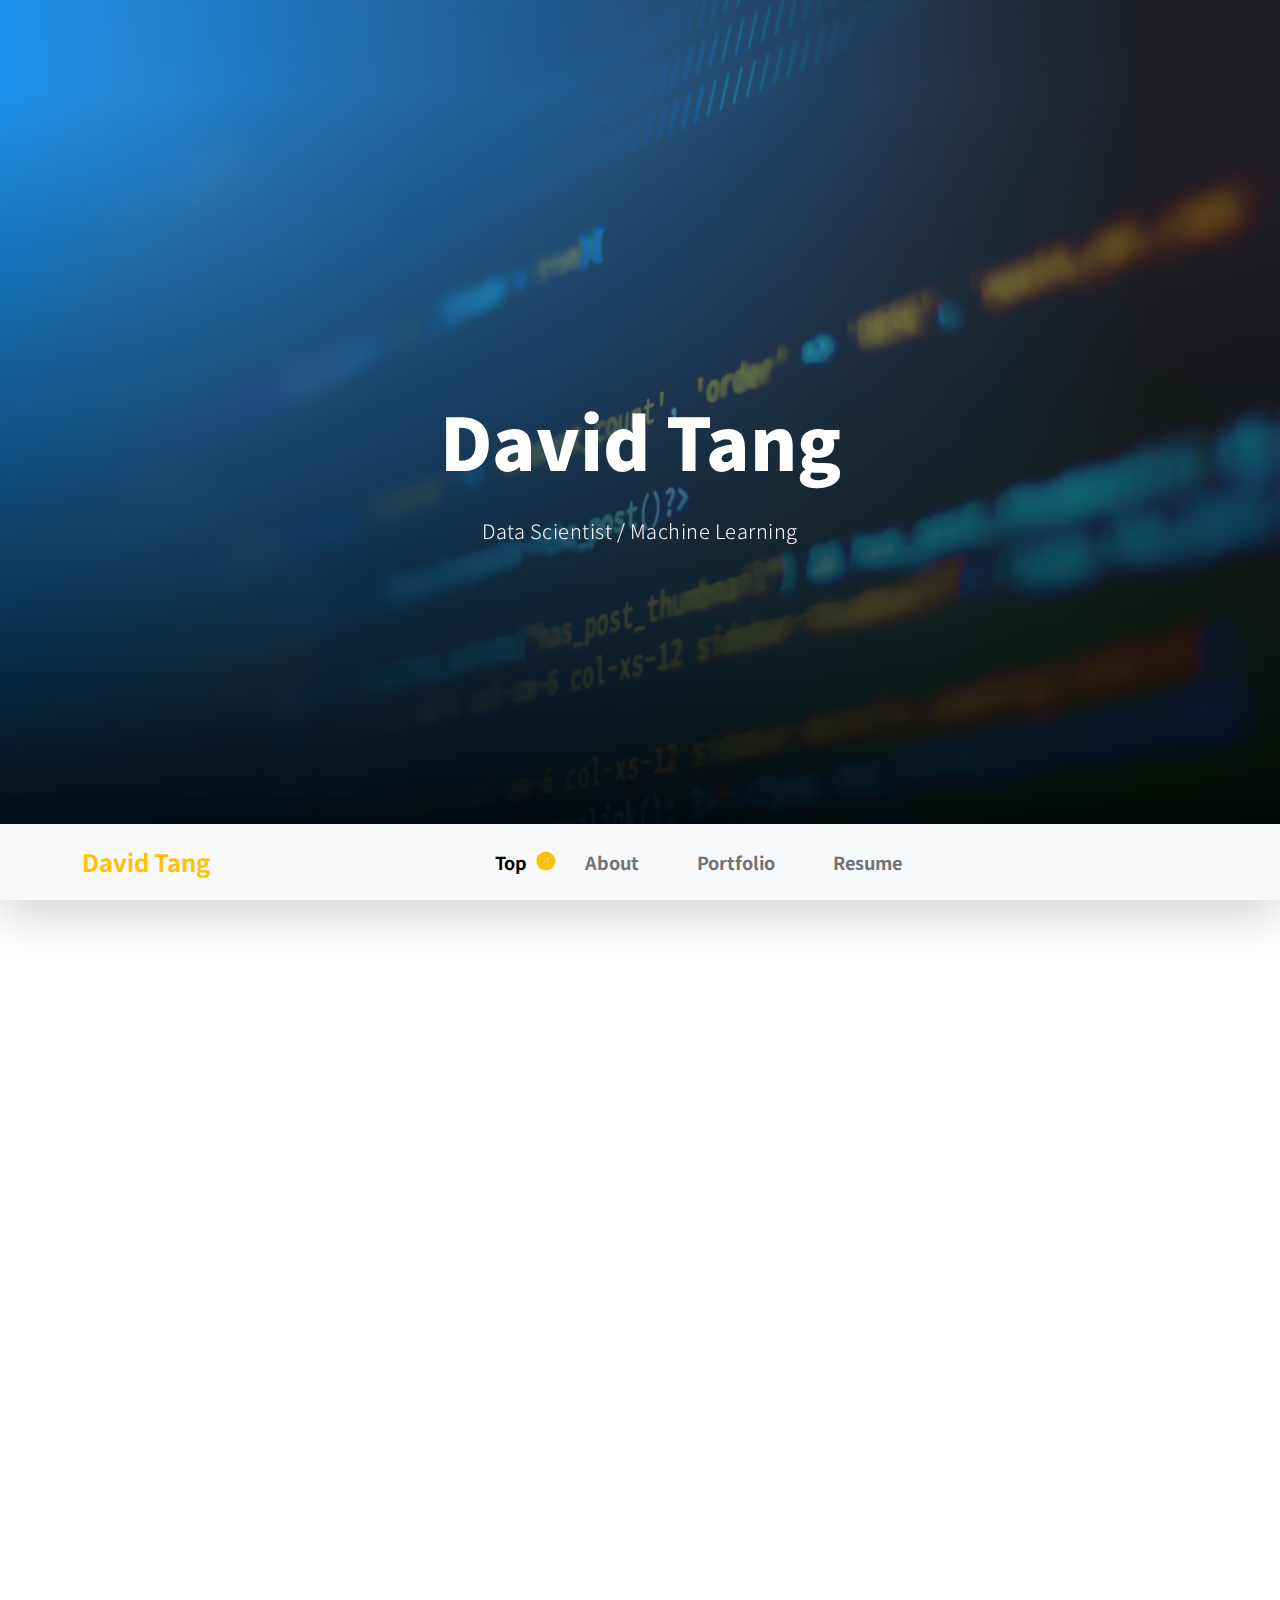
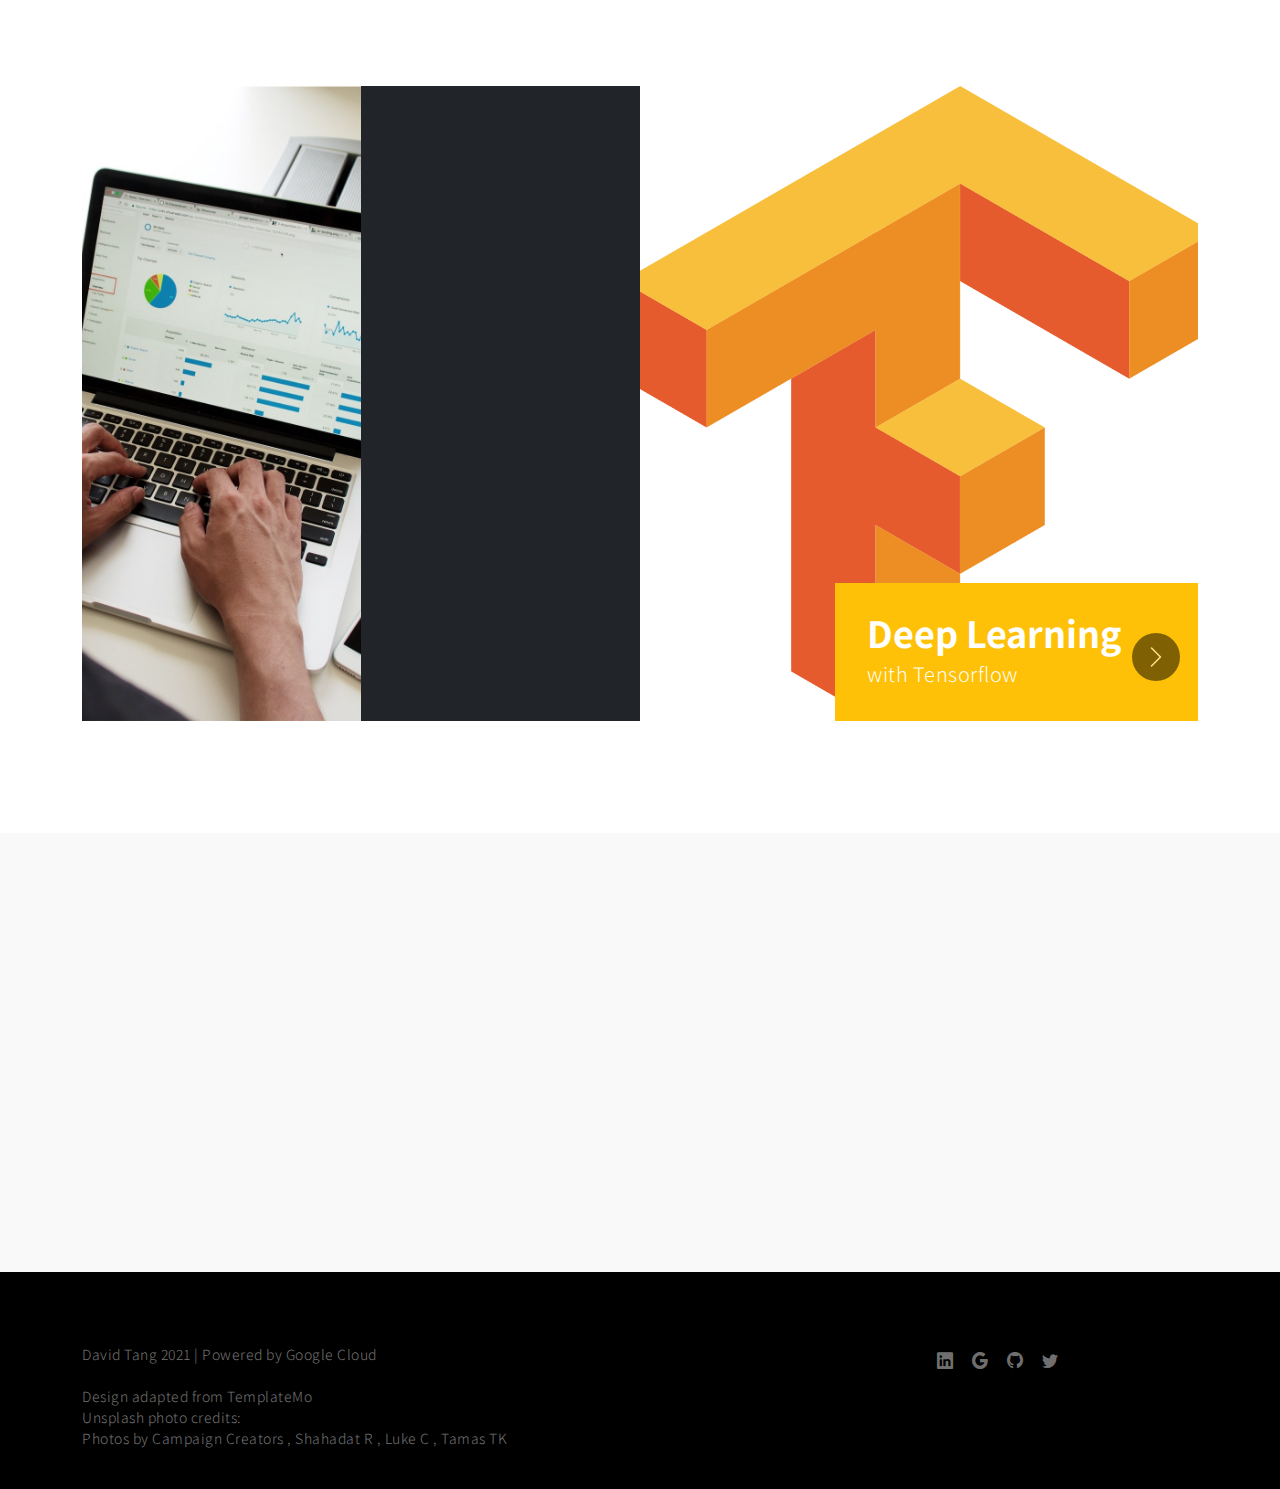
==== index.html @ fb74eb6a "start repo" ====
<!doctype html>
<html lang="en">
    <head>
        <meta charset="utf-8">
        <meta name="viewport" content="width=device-width, initial-scale=1">
        <meta name="description" content="David Tang Site">
        <meta name="author" content="David Tang 2021">

        <title>David Tang</title>

        <!-- CSS FILES -->
        <link rel="preconnect" href="https://fonts.googleapis.com">
        <link rel="preconnect" href="https://fonts.gstatic.com" crossorigin>
        <link href="https://fonts.googleapis.com/css2?family=Noto+Sans+JP:wght@100;300;400;700;900&display=swap" rel="stylesheet">
        <link href="css/bootstrap.min.css" rel="stylesheet">
        <link href="css/bootstrap-icons.css" rel="stylesheet">
        <link rel="stylesheet" href="css/magnific-popup.css">
        <link href="css/aos.css" rel="stylesheet">
        <link href="css/templatemo-nomad-force.css" rel="stylesheet">

        <!-- modified TemplateMo 567 Nomad Force https://templatemo.com/tm-567-nomad-force -->
    
    </head>
    
    <body>
    
        <main>

            <section class="hero" id="hero">

                <div class="overlay-horizontal">
                <div class="heroText">
                    <h1 class="text-white mt-5 mb-lg-4" data-aos="zoom-in" data-aos-delay="800">
                        David Tang 
                    </h1>
                    
                    <p class="text-secondary-white-color" data-aos="fade-up" data-aos-delay="1000">
                        Data Scientist / Machine Learning
                    </p>
                </div>
                </div>
                
                <div class="image-fade-hero">
                    <img 
                        src='images/shahadat-rahman-BfrQnKBulYQ-unsplash.jpg'                        
                        style="
                            object-fit: cover;
                            width: 100%;
                            height: 100%;
                            "
                    >
                </div>
                
                <!-- <div class="videoWrapper">
                    <video autoplay="" loop="" muted="" class="custom-video" poster="videos/792bd98f3e617786c850493560e11c45.jpg">
                        <source src="videos/814dc43e870597176cad645798825c03.mp4" type="video/mp4">

                        Your browser does not support the video tag.
                    </video>
                </div> -->

                <div class="overlay"></div>
            </section>

            <nav class="navbar navbar-expand-lg bg-light shadow-lg">
                <div class="container">
                    <a class="navbar-brand" href="index.html">
                        <strong>David Tang</strong>
                    </a>

                    <button class="navbar-toggler" type="button" data-bs-toggle="collapse" data-bs-target="#navbarNav" aria-controls="navbarNav" aria-expanded="false" aria-label="Toggle navigation">
                        <span class="navbar-toggler-icon"></span>
                    </button>

                    <div class="collapse navbar-collapse" id="navbarNav">
                        <ul class="navbar-nav mx-auto">
                            <li class="nav-item active">
                                <a class="nav-link" href="#hero">Top</a>
                            </li>

                            <li class="nav-item">
                                <a class="nav-link" href="#about">About</a>
                            </li>

                            <li class="nav-item">
                                <a class="nav-link" href="#portfolio">Portfolio</a>
                            </li>

                            <li class="nav-item">
                                <a class="nav-link" href="#resume">Resume</a>
                            </li>
                            
                            <!-- Talks list here -->
                            <!-- <li class="nav-item">
                                <a class="nav-link" href="#contact">Contact Us</a>
                            </li> -->
                        </ul>
                    </div>
                </div>
            </nav>

            <section class="section-padding pb-0" id="about">
                <div class="container mb-5 pb-lg-5">
                    <div class="row">
                        <div class="col-12">
                            <h2 class="mb-3" data-aos="fade-up">Innovate with Big Data</h2>
                        </div>

                        <div class="col-lg-6 col-12 mt-3 mb-lg-5">
                            <p class="me-4" data-aos="fade-up" data-aos-delay="300">
                                T-shaped professional: 
                                    Broad expertise within data science, machine learning, coding, deployment and cloud technologies.
                                    Deep skills within healthcare, specialist and tertiary in-hospital services.
                            </p>
                        </div>

                        <div class="col-lg-6 col-12 mt-lg-3 mb-lg-5">
                            <p data-aos="fade-up" data-aos-delay="500">
                                Passionate about deep learning, natural language processing and applied machine learning.
                                Any kind of big data applications or distributed computing is awesome :)
                            </p>
                        </div>

                    </div>
                </div>
            </section>
            
            <section class="section-padding" id="portfolio">
                <div class="container">
                    <div class="row">
                        
                        <div class="col-12">
                            <h2 class="mb-5 text-center" data-aos="fade-up">Portfolio</h2>
                        </div>

                    </div>

                    <div class="container-fluid">
                        <div class="row">
                                <div class="col-lg-3 col-12 p-0">      
                                    <img src="images/medium-guy-coding-unsplash.jpg" class="img-fluid about-image" alt="">
                                </div>
            
                                <div class="col-lg-3 col-12 bg-dark">  
                                    <div class="d-flex flex-column flex-wrap justify-content-center h-100 py-5 px-4 pt-lg-4 pb-lg-0">
                                        <h3 class="text-white mb-3" data-aos="fade-up">Full Stack Data Scientist</h3>
            
                                        <p class="text-secondary-white-color" data-aos="fade-up">Engaging with the data community since 2019 </p>
            
                                        <div class="mt-3 custom-links">                                    
                                            <a href="#news" class="text-white custom-link" data-aos="zoom-in" data-aos-delay="100">List of Talks / Events</a>
                                        </div>
            
                                    </div>
                                </div>
            
                                
                                <!-- Change the text here and write a few articles  move caurosel@-->
                            <div class="col-lg-6 col-12 p-0">  
                                <section id="myCarousel" class="carousel slide carousel-fade" data-bs-ride="carousel">
                                    <div class="carousel-inner">
                                    <div class="carousel-item active">
                                        <img src="images/Tensorflow_logo.png" class="img-fluid team-image" alt="">
                                        
                                        <div class="team-thumb bg-warning">
                                            <h3 class="text-white mb-0">Deep Learning</h3>
                                            
                                            <p class="text-secondary-white-color mb-0">with Tensorflow</p>
                                        </div>
                                    </div>
                                    
                                    <div class="carousel-item">
                                        <img src="images/social-icon-google-cloud-1200-630.png" class="img-fluid team-image" alt="">
                                        
                                        <div class="team-thumb bg-primary">
                                            <h3 class="text-white mb-0">Deploying models</h3>
                                            
                                            <p class="text-secondary-white-color mb-0">with Google Cloud</p>
                                        </div>
                                    </div>
                                    
                                    <div class="carousel-item">
                                        <img src="images/tamas-tuzes-katai-rEn-AdBr3Ig-unsplash-cropped.jpg" class="img-fluid team-image" alt="">
                                        
                                        <div class="team-thumb bg-success">
                                            <h3 class="text-white mb-0">Predictive Analytics</h3>
                                            
                                            <p class="text-secondary-white-color mb-0">Classification & regression</p>
                                        </div>
                                    </div>
                                    
                                    <div class="carousel-item">
                                        <img src="images/luke-chesser-JKUTrJ4vK00-unsplash.jpg" class="img-fluid team-image" alt="">
                                        
                                        <div class="team-thumb bg-info">
                                            <h3 class="text-white mb-0">Data Visualisation</h3>
                                            
                                            <p class="text-secondary-white-color mb-0">Interactive Plots</p>
                                        </div>
                                    </div>
                                    
                                    <!-- <div class="carousel-item">
                                        <img src="images/people/working-business-lady.jpg" class="img-fluid team-image" alt="">
                                        
                                        <div class="team-thumb bg-danger">
                                            <h3 class="text-white mb-0">Placeholder</h3>
                                            
                                            <p class="text-secondary-white-color mb-0">Project Management</p>
                                        </div>
                                    </div>
                                </div> -->
                                
                                <!-- <button class="carousel-control-prev" type="button" data-bs-target="#myCarousel" data-bs-slide="prev">
                                    <span class="carousel-control-prev-icon" aria-hidden="true"></span>
            
                                    <span class="visually-hidden">Previous</span>
                                </button> -->
                                
                                <button class="carousel-control-next" type="button" data-bs-target="#myCarousel" data-bs-slide="next">
                                    <span class="carousel-control-next-icon" aria-hidden="true"></span>
                                    
                                    <span class="visually-hidden">Next</span>
                                </button>
                                </section>
                            </div>
                        
                        </div>
                    </div>
                </div>
            </section>

            <section class="news section-padding" id="resume">
                <div class="container">
                    <div class="row">

                        <div class="col-12">
                            <h2 class="mb-5 text-center" data-aos="fade-up">Resume</h2>
                        </div>

                            <form action="#" method="post" class="contact-form" role="form" data-aos="fade-up">
                            <div class="col-lg-5 col-12 mx-auto mt-5">
                                <a href="files/Resume_Personal_1pager_2021.pdf" download>
                                    <button type="button" class="form-control">Download</button>                                    
                                </a>
                            </div>
                            </form>


                    </div>
                </div>
            </section>

            <!-- <section class=" contact section-padding" id="contact">
                <div class="container">
                    <div class="row">
                        
                        <div class="col-lg-7 col-12 mx-auto">

                            <h2 class="mb-4 text-center" data-aos="fade-up">Dont' be shy, write to us</h2>

                            <form action="#" method="post" class="contact-form" role="form" data-aos="fade-up">

                                <div class="row">
                                    
                                    <div class="col-lg-6 col-6">
                                        <label for="name" class="form-label">Name <sup class="text-danger">*</sup></label>

                                        <input type="text" name="name" id="name" class="form-control" placeholder="Full name" required>
                                    </div>

                                    <div class="col-lg-6 col-6">
                                        <label for="email" class="form-label">Email <sup class="text-danger">*</sup></label>

                                        <input type="email" name="email" id="email" pattern="[^ @]*@[^ @]*" class="form-control" placeholder="Email address" required>
                                    </div>

                                    <div class="col-12 my-4">
                                        <label for="message" class="form-label">How can we help?</label>

                                        <textarea name="message" rows="6" class="form-control" id="message" placeholder="Tell us about the project" required></textarea>
                                        
                                    </div>

                                    <div class="col-12">
                                        <label for="services" class="form-label">Services<sup class="text-danger">*</sup></label>
                                    </div>

                                    <div class="col-lg-4 col-12">
                                        <div class="form-check">
                                            <input type="checkbox" id="checkbox1" name="checkbox1" class="form-check-input">

                                            <label class="form-check-label" for="checkbox1">Branding</label>
                                          </div>
                                    </div>

                                    <div class="col-lg-4 col-12 my-2 my-lg-0">
                                        <div class="form-check">
                                            <input type="checkbox" id="checkbox2" name="checkbox2" class="form-check-input">

                                            <label class="form-check-label" for="checkbox2">Digital Experiences</label>
                                          </div>
                                    </div>

                                    <div class="col-lg-4 col-12">
                                        <div class="form-check">
                                            <input type="checkbox" id="checkbox3" name="checkbox3" class="form-check-input">

                                            <label class="form-check-label" for="checkbox3">Web Development</label>
                                          </div>
                                    </div>
                                </div>

                                <div class="col-lg-5 col-12 mx-auto mt-5">
                                    <button type="submit" class="form-control">Send Message</button>
                                </div>
                            </form>
                        </div>

                    </div>
                </div>
            </section> -->

            <!-- <section class="google-map">
                <iframe src="https://maps.google.com/maps?q=Av.+L%C3%BAcio+Costa,+Rio+de+Janeiro+-+RJ,+Brazil&t=&z=13&ie=UTF8&iwloc=&output=embed" class="map-iframe" width="100%" height="400" style="border:0;" allowfullscreen="" loading="lazy"></iframe>
            </section> -->

        </main>

        <footer class="site-footer">
            <div class="container">
                <div class="row">

                    <!-- <div class="col-12">
                        <h5 class="text-white">
                            <i class="bi-geo-alt-fill me-2"></i>
                            State of Rio de Janeiro, Brazil
                        </h5>

                        <a href="mailto:info@company.com" class="custom-link mt-3 mb-5">
                            info@company.com
                        </a>
                    </div> -->

                    <div class="col-6">
                        <p class="copyright-text mb-0">David Tang 2021 | Powered by Google Cloud
                        
                        <br><br>Design adapted from <a href="https://templatemo.com/page/1" target="_parent">TemplateMo</a>
                        <br>Unsplash photo credits:
                        <br>Photos by <a href="https://unsplash.com/@campaign_creators?utm_source=unsplash&utm_medium=referral&utm_content=creditCopyText">Campaign Creators</a>
                        , <a href="https://unsplash.com/@hishahadat?utm_source=unsplash&utm_medium=referral&utm_content=creditCopyText">Shahadat R</a>
                        , <a href="https://unsplash.com/@lukechesser?utm_source=unsplash&utm_medium=referral&utm_content=creditCopyText">Luke C</a>
                        , <a href="https://unsplash.com/@tamas_tuzeskatai?utm_source=unsplash&utm_medium=referral&utm_content=creditCopyText">Tamas TK</a>
  
                      </p>
  
                    </div>

                    <div class="col-lg-3 col-5 ms-auto">
                        <ul class="social-icon">
                            <!-- <li><a href="#" class="social-icon-link bi-facebook"></a></li>
                            <li><a href="#" class="social-icon-link bi-whatsapp"></a></li>
                            <li><a href="#" class="social-icon-link bi-instagram"></a></li>
                            <li><a href="#" class="social-icon-link bi-youtube"></a></li> -->
                            <li><a href="https://www.linkedin.com/in/drdavidtang/" class="social-icon-link bi-linkedin"></a></li>
                            <li><a href="https://www.qwiklabs.com/public_profiles/c6864cb0-a8ea-45c1-91ef-037d8941d5b1" class="social-icon-link bi-google"></a></li>
                            <li><a href="https://www.github.com/dcstang" class="social-icon-link bi-github"></a></li>
                            <li><a href="https://twitter.com/drdavidtang" class="social-icon-link bi-twitter"></a></li>
                        </ul>
                    </div>

                </div>
            </section>
        </footer>

        <!-- JAVASCRIPT FILES -->
        <script src="js/jquery.min.js"></script>
        <script src="js/bootstrap.bundle.min.js"></script>
        <script src="js/jquery.sticky.js"></script>
        <script src="js/aos.js"></script>
        <script src="js/jquery.magnific-popup.min.js"></script>
        <script src="js/magnific-popup-options.js"></script>
        <script src="js/scrollspy.min.js"></script>
        <script src="js/custom.js"></script>

    </body>
</html>
---- css/templatemo-nomad-force.css ----
/*

TemplateMo 567 Nomad Force

https://templatemo.com/tm-567-nomad-force

*/

/*---------------------------------------
  CUSTOM PROPERTIES ( VARIABLES )             
-----------------------------------------*/
:root {
  --white-color:                  #FFFFFF;
  --primary-color:                #ffc107;
  --section-bg-color:             #f9f9f9;
  --dark-color:                   #000000;
  --grey-color:                   #fcfeff;
  --text-secondary-white-color:   rgba(255, 255, 255, 0.98);
  --title-color:                  #565758;
  --p-color:                      #717275;

  --body-font-family:           'Noto Sans JP', sans-serif;

  --h1-font-size:               72px;
  --h2-font-size:               42px;
  --h3-font-size:               36px;
  --h4-font-size:               32px;
  --h5-font-size:               24px;
  --h6-font-size:               22px;
  --p-font-size:                20px;
  --copyright-text-font-size:   14px;
  --custom-link-font-size:      12px;

  --font-weight-light:          300;
  --font-weight-normal:         400;
  --font-weight-bold:           700;
  --font-weight-black:          900;
}

body,
html {
  height: 100%;
}

body {
    background: var(--white-color);
    font-family: var(--body-font-family);    
    position: relative;
}

/*---------------------------------------
  TYPOGRAPHY               
-----------------------------------------*/

h2,
h3,
h4,
h5,
h6 {
  color: var(--dark-color);
  line-height: inherit;
}

h1,
h2,
h3,
h4,
h5,
h6 {
  font-weight: var(--font-weight-bold);
}

h1,
h2 {
  font-weight: var(--font-weight-black);
}

h1 {
  font-size: var(--h1-font-size);
  line-height: normal;
}

h2 {
  font-size: var(--h2-font-size);
}

h3 {
  font-size: var(--h3-font-size);
}

h4 {
  font-size: var(--h4-font-size);
}

h5 {
  font-size: var(--h5-font-size);
}

h6 {
  font-size: var(--h6-font-size);
}

p {
  color: var(--p-color);
  font-size: var(--p-font-size);
  font-weight: var(--font-weight-light);
  letter-spacing: 0.5px;
}

.text-secondary-white-color {
  color: var(--text-secondary-white-color);
}

a, 
button {
  touch-action: manipulation;
  transition: all 0.3s;
}

a {
  color: var(--p-color);
  text-decoration: none;
}

a:hover {
  color: var(--primary-color);
}

::selection {
  background: var(--dark-color);
  color: var(--white-color);
}

.custom-underline {
  border-bottom: 2px solid var(--white-color);
  color: var(--white-color);
  padding-bottom: 4px;
}

.videoWrapper {
  position: relative;
  padding-bottom: 56.25%; /* 16:9 */
  height: 0;
  z-index: -100;
}

.custom-video {
  position: absolute;
  top: 0;
  left: 0;
  width: 100%;
  height: 100%;
}

.overlay {
  background: linear-gradient(to top, #000, transparent 90%);
  position: absolute;
  top: 0;
  right: 0;
  bottom: 0;
  left: 0;
}

.overlay-horizontal {
  background: linear-gradient(to right, #1D91EC, transparent 90%);
  position: absolute;
  top: 0;
  right: 0;
  bottom: 0;
  left: 0;
}


/*---------------------------------------
  CUSTOM LINK               
-----------------------------------------*/
.custom-links {
  max-width: 230px;
}

.custom-link {
  position: relative;
  overflow: hidden;
  z-index: 1;
  display: inline-block;
  transition: all .3s cubic-bezier(.645,.045,.355,1);
}

.custom-link::after {
  content: "";
  width: 0;
  height: 2px;
  bottom: 0;
  position: absolute;
  left: auto;
  right: 0;
  z-index: -1;
  transition: width .6s cubic-bezier(.25,.8,.25,1) 0s;
  background: currentColor;
}

.custom-link:hover::after {
  width: 100%;
  left: 0;
  right: auto;
}

.custom-link:hover,
.custom-link:hover::after {
  color: var(--white-color);
}

b,
strong {
  font-weight: var(--font-weight-bold);
}

/*---------------------------------------
  NAVIGATION               
-----------------------------------------*/

.navbar {
  z-index: 9;
  right: 0;
  left: 0;
  padding-top: 15px;
  padding-bottom: 15px;
}

.navbar-brand {
  color: var(--primary-color);
  font-size: 24px;
  font-weight: var(--font-weight-bold);
}

.navbar-expand-lg .navbar-nav .nav-link {
  padding-right: 15px;
  padding-left: 15px;
}

.navbar-nav .nav-link::after {
  content: "\f140";
  font-family: bootstrap-icons;
  display: inline-block;
  margin-left: 10px;
  color: var(--primary-color);
  opacity: 0;
  -webkit-transition: opacity 0.3s, -webkit-transform 0.3s;
  -moz-transition: opacity 0.3s, -moz-transform 0.3s;
  transition: opacity 0.3s, transform 0.3s;
  -webkit-transform: translateY(10px);
  -moz-transform: translateY(10px);
  transform: translateY(10px);
}

.navbar-nav .nav-link:hover::after {
  opacity: 1;
  -webkit-transform: translateY(0px);
  -moz-transform: translateY(0px);
  transform: translateY(0px);
}

.navbar-nav .nav-link {
  color: var(--p-color);
  font-size: 18px;
  font-weight: var(--font-weight-bold);
  position: relative;
}

.navbar-nav .nav-link:hover::after,
.navbar-nav .nav-item.active .nav-link::after {
  color: var(--primary-color);
  opacity: 1;
  -webkit-transform: translateY(0px);
  -moz-transform: translateY(0px);
  transform: translateY(0px);
}

.navbar-nav .nav-item.active .nav-link,
.nav-link:focus, 
.nav-link:hover {
  color: var(--dark-color);
}

.nav-link:focus {
  color: var(--p-color);
}

.navbar-toggler {
  border: 0;
  padding: 0;
  cursor: pointer;
  margin: 0;
  width: 30px;
  height: 35px;
  outline: none;
}

.navbar-toggler:focus {
  outline: none;
  box-shadow: none;
}

.navbar-toggler[aria-expanded="true"] .navbar-toggler-icon {
  background: transparent;
}

.navbar-toggler[aria-expanded="true"] .navbar-toggler-icon:before,
.navbar-toggler[aria-expanded="true"] .navbar-toggler-icon:after {
  transition: top 300ms 50ms ease, -webkit-transform 300ms 350ms ease;
  transition: top 300ms 50ms ease, transform 300ms 350ms ease;
  transition: top 300ms 50ms ease, transform 300ms 350ms ease, -webkit-transform 300ms 350ms ease;
  top: 0;
}

.navbar-toggler[aria-expanded="true"] .navbar-toggler-icon:before {
  transform: rotate(45deg);
}

.navbar-toggler[aria-expanded="true"] .navbar-toggler-icon:after {
  transform: rotate(-45deg);
}

.navbar-toggler .navbar-toggler-icon {
  background: var(--dark-color);
  transition: background 10ms 300ms ease;
  display: block;
  width: 30px;
  height: 2px;
  position: relative;
}

.navbar-toggler .navbar-toggler-icon:before,
.navbar-toggler .navbar-toggler-icon:after {
  transition: top 300ms 350ms ease, -webkit-transform 300ms 50ms ease;
  transition: top 300ms 350ms ease, transform 300ms 50ms ease;
  transition: top 300ms 350ms ease, transform 300ms 50ms ease, -webkit-transform 300ms 50ms ease;
  position: absolute;
  right: 0;
  left: 0;
  background: var(--dark-color);
  width: 30px;
  height: 2px;
  content: '';
}

.navbar-toggler .navbar-toggler-icon:before {
  top: -8px;
}

.navbar-toggler .navbar-toggler-icon:after {
  top: 8px;
}

/*---------------------------------------
  HERO              
-----------------------------------------*/
.hero {
  position: relative;
  overflow: hidden;
}

@media screen and (min-width: 992px) {
  .hero {
    height: 100vh;
  }

  .custom-video,
  .news-detail-image {
    object-fit: cover;
    width: 100vw;
    height: 100vh;
  }

  .sticky-wrapper {
    position: relative;
    bottom: 76px;
  }
}

.heroText {
  position: absolute;
  z-index: 9;
  top: 50%;
  left: 50%;
  transform: translate(-50%, -50%);
  width: 85%;
  text-align: center;
}

/*---------------------------------------
  ABOUT & TEAM MEMBERS               
-----------------------------------------*/
.about-image,
.team-image {
  width: auto;
  height: 100%;
  max-height: 635px;
  min-height: 635px;
  object-fit: cover;
}

.team-thumb {
  background: var(--white-color);
  position: absolute;
  bottom: 0;
  right: 0;
  width: 65%;
  padding: 22px 32px 32px 32px;
}

.carousel-control-next, 
.carousel-control-prev {
  top: auto;
  bottom: 2.5rem;
}

.carousel-control-prev {
  right: 4rem;
  left: auto;
}

.carousel-control-next-icon, 
.carousel-control-prev-icon {
  background-color: var(--dark-color);
  background-size: 50% 50%;
  border-radius: 100px;
  width: 3rem;
  height: 3rem;
}

/*---------------------------------------
  PORTFOLIO               
-----------------------------------------*/
.portfolio-thumb {
  position: relative;
  overflow: hidden;
}

.portfolio-info {
  margin: 20px;
}

/*---------------------------------------
  NEWS & EVENTS               
-----------------------------------------*/

.news,
.related-news {
  background: var(--section-bg-color);
}

.news-thumb {
  position: relative;
}

.news-category {
  background: var(--white-color);
  position: absolute;
  z-index: 9;
  top: 0;
  left: 0;
  padding: 4px 12px;
  display: inline-block;
}

.news-text-info {
  margin: 0 20px;
}

.news-title {
  margin-top: 15px;
  margin-bottom: 15px;
}

.news-title-link {
  color: var(--title-color);
  display: inline-block;
}

.news-title-link:hover {
  color: var(--dark-color);
}

.portfolio-image,
.news-image {
  display: block;
  transition: transform 0.6s ease-out;
}

.news-image-hover {
  display: inline-block;
  position: relative;
  overflow: hidden;
  z-index: 1;
  transition: all .3s cubic-bezier(.645,.045,.355,1);
  padding-bottom: 4px;
  height: 100%;
}

.news-image-hover::after {
  content: "";
  width: 0;
  height: 4px;
  bottom: 0;
  position: absolute;
  left: auto;
  right: 0;
  z-index: -1;
  transition: width .6s cubic-bezier(.25,.8,.25,1) 0s;
  background: #198754;
}

.news-image-hover-warning::after {
  background: #ffc107;
}

.news-image-hover-primary::after {
  background: #0d6efd;
}

.news-image-hover-success::after {
  background: #198754;
}

.news-image-hover:hover::after {
  width: 100%;
  left: 0;
  right: auto;
  z-index: 9;
}

.image-popup:hover .portfolio-image,
.news-image-hover:hover .news-image {
  transform: scale(1.02);
}

.news-two-column {
  min-height: 199px;
  margin-bottom: 16px;
}

.news-two-column .news-image {
  width: 100%;
  height: 100%;
  object-fit: cover;
}

.social-share-link,
.social-share-link + span {
  color: rgba(255, 255, 255, 0.65);
}

/*---------------------------------------
  SECTION               
-----------------------------------------*/
.section-padding {
  padding-top: 7rem;
  padding-bottom: 7rem;
}

/*---------------------------------------
  CONTACT              
-----------------------------------------*/
.contact-info {
  padding: 40px;
}

.contact-form .form-control {
  border-radius: 0;
  font-weight: var(--font-weight-normal);
  padding-top: 12px;
  padding-bottom: 12px;
}

.contact-form button[type='button'] {
  background: var(--dark-color);
  border: none;
  border-radius: 100px;
  color: var(--white-color);
  font-weight: var(--font-weight-bold);
  text-transform: uppercase;
  padding: 16px;
  transition: all 0.6s ease-out;
}

.contact-form button[type='button']:hover {
  background: var(--primary-color);
}

.form-label {
  color: var(--p-color);
  font-weight: var(--font-weight-bold);
}

.map-iframe {
  display: block;
  filter: grayscale(100);
}

/*---------------------------------------
  SITE FOOTER               
-----------------------------------------*/
.site-footer {
  background: var(--dark-color);
  padding-top: 4.5rem;
  padding-bottom: 2.5rem;
}

.site-footer .custom-link {
  color: rgba(255, 255, 255, 0.65);
  font-size: var(--p-font-size);
}

.site-footer .custom-link:hover,
.site-footer .social-icon-link:hover {
  color: var(--white-color);
}

.copyright-text {
  color: rgba(255, 255, 255, 0.45);
  font-size: var(--copyright-text-font-size);
}

/*---------------------------------------
  SOCIAL ICON               
-----------------------------------------*/
.social-icon {
  margin: 0;
  padding: 0;
}

.social-icon li {
  list-style: none;
  display: inline-block;
  vertical-align: top;
}

.social-icon-link {
  color: rgba(255, 255, 255, 0.45);
  font-size: 1rem;
  display: inline-block;
  vertical-align: top;
  margin-top: 4px;
  margin-bottom: 4px;
  margin-right: 15px;
}

.social-icon-link:hover {
  color: var(--primary-color);
}

/*---------------------------------------
  RESPONSIVE STYLES               
-----------------------------------------*/
@media screen and (min-width: 1600px) {
  .news-two-column {
    min-height: 232.5px;
  }
}

@media screen and (max-width: 991px) {
  h1 {
    font-size: 48px;
  }

  h2 {
    font-size: 36px;
  }

  h3 {
    font-size: 32px;
  }

  h4 {
    font-size: 28px;
  }

  h5 {
    font-size: 20px;
  }

  h6 {
    font-size: 18px;
  }

  .navbar {
    padding-top: 10px;
    padding-bottom: 10px;
  }

  .section-padding {
    padding-top: 6rem;
    padding-bottom: 6rem;
  }

  .team-thumb {
    left: 0;
    width: auto;
  }

  .news-two-column {
    height: auto !important;
    min-height: inherit;
  }

  .news .col-12 .news-two-column:first-child {
    margin-bottom: 38px;
  }
}

@media screen and (max-width: 767px) {
  .news-detail-title {
    font-size: 36px;
  }
}

@media screen and (max-width: 360px) {
  h1 {
    font-size: 32px;
  }

  .heroText p {
    font-size: 14px;
  }
}

@media screen and (max-width: 359px) {
  .news-detail-title {
    font-size: 22px;
  }
}

/*-------------------
*/

.image-fade-hero img {
  margin-right: 14px;
  display: block;
  float: left;
  box-shadow: 3px 3px 1px #ccc;
  -webkit-box-shadow: 3px 3px 1px #ccc;
  -moz-box-shadow: 3px 3px 1px #ccc;
}
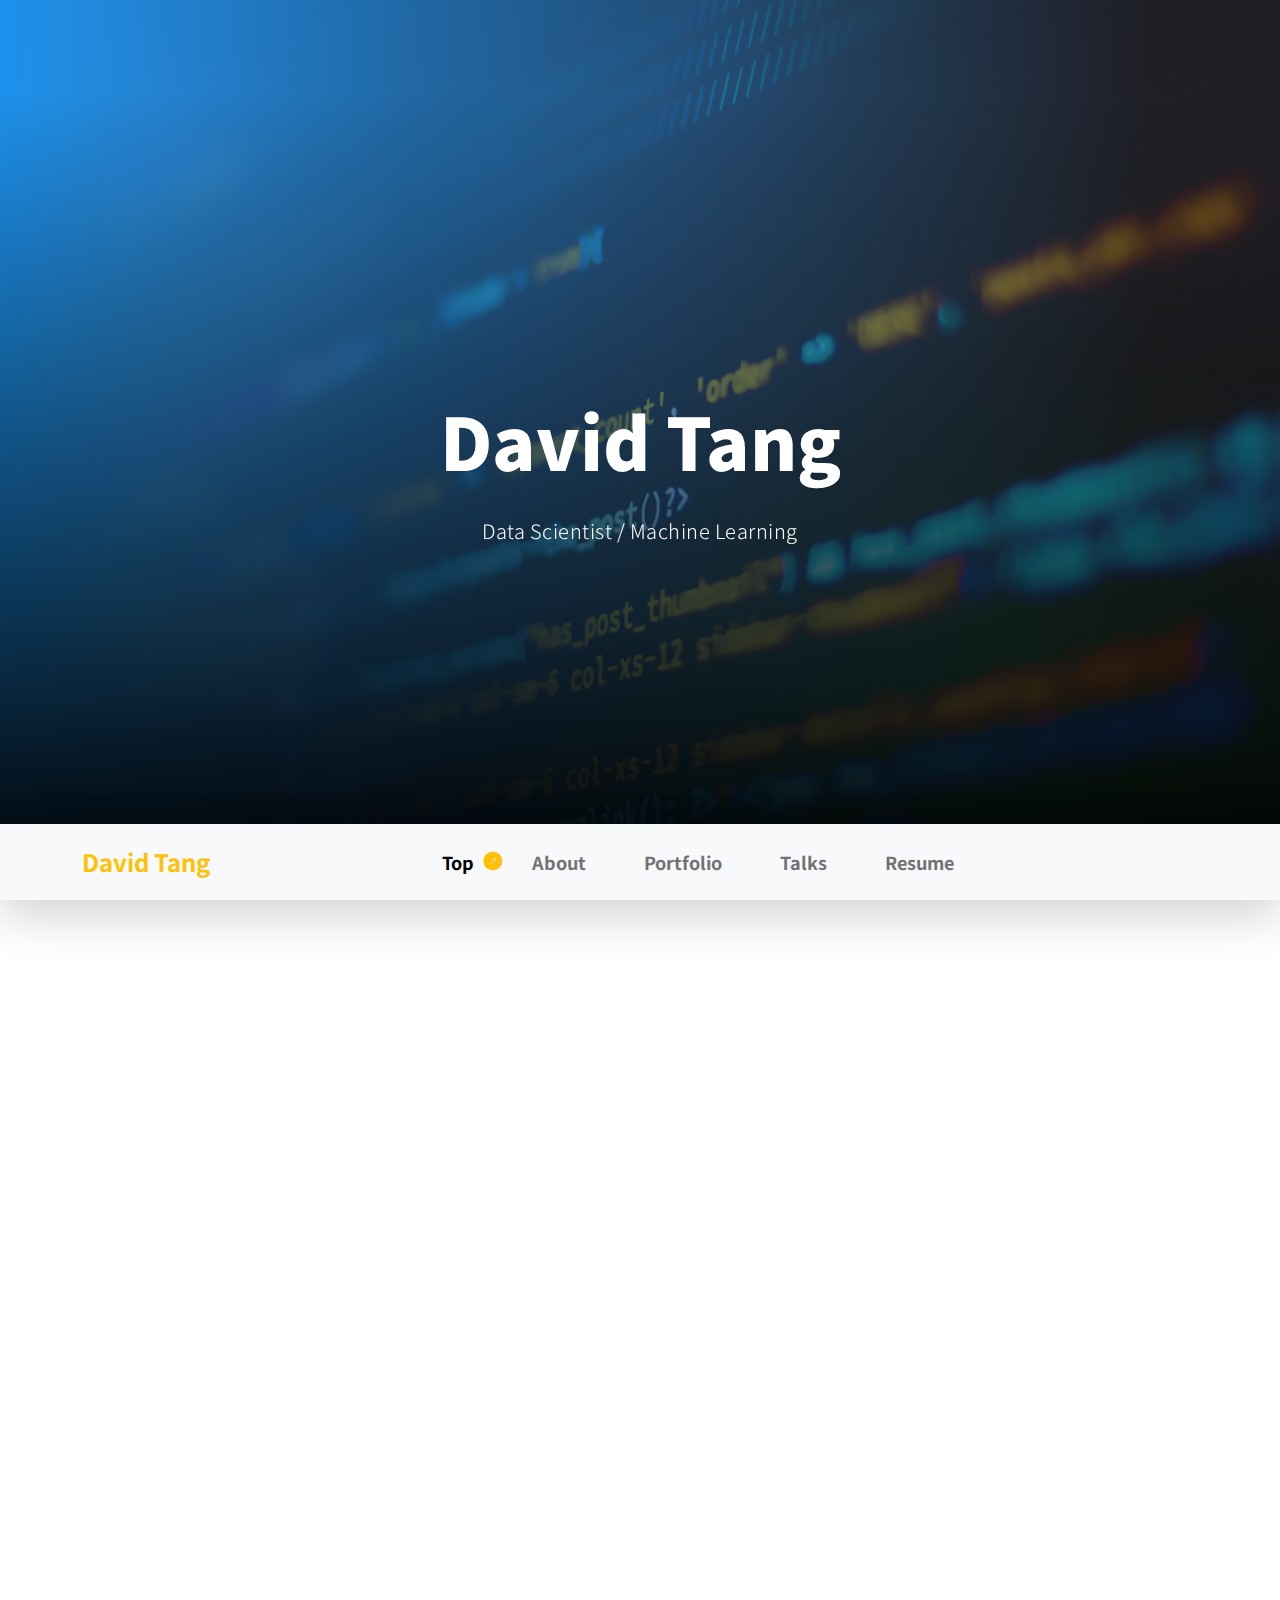
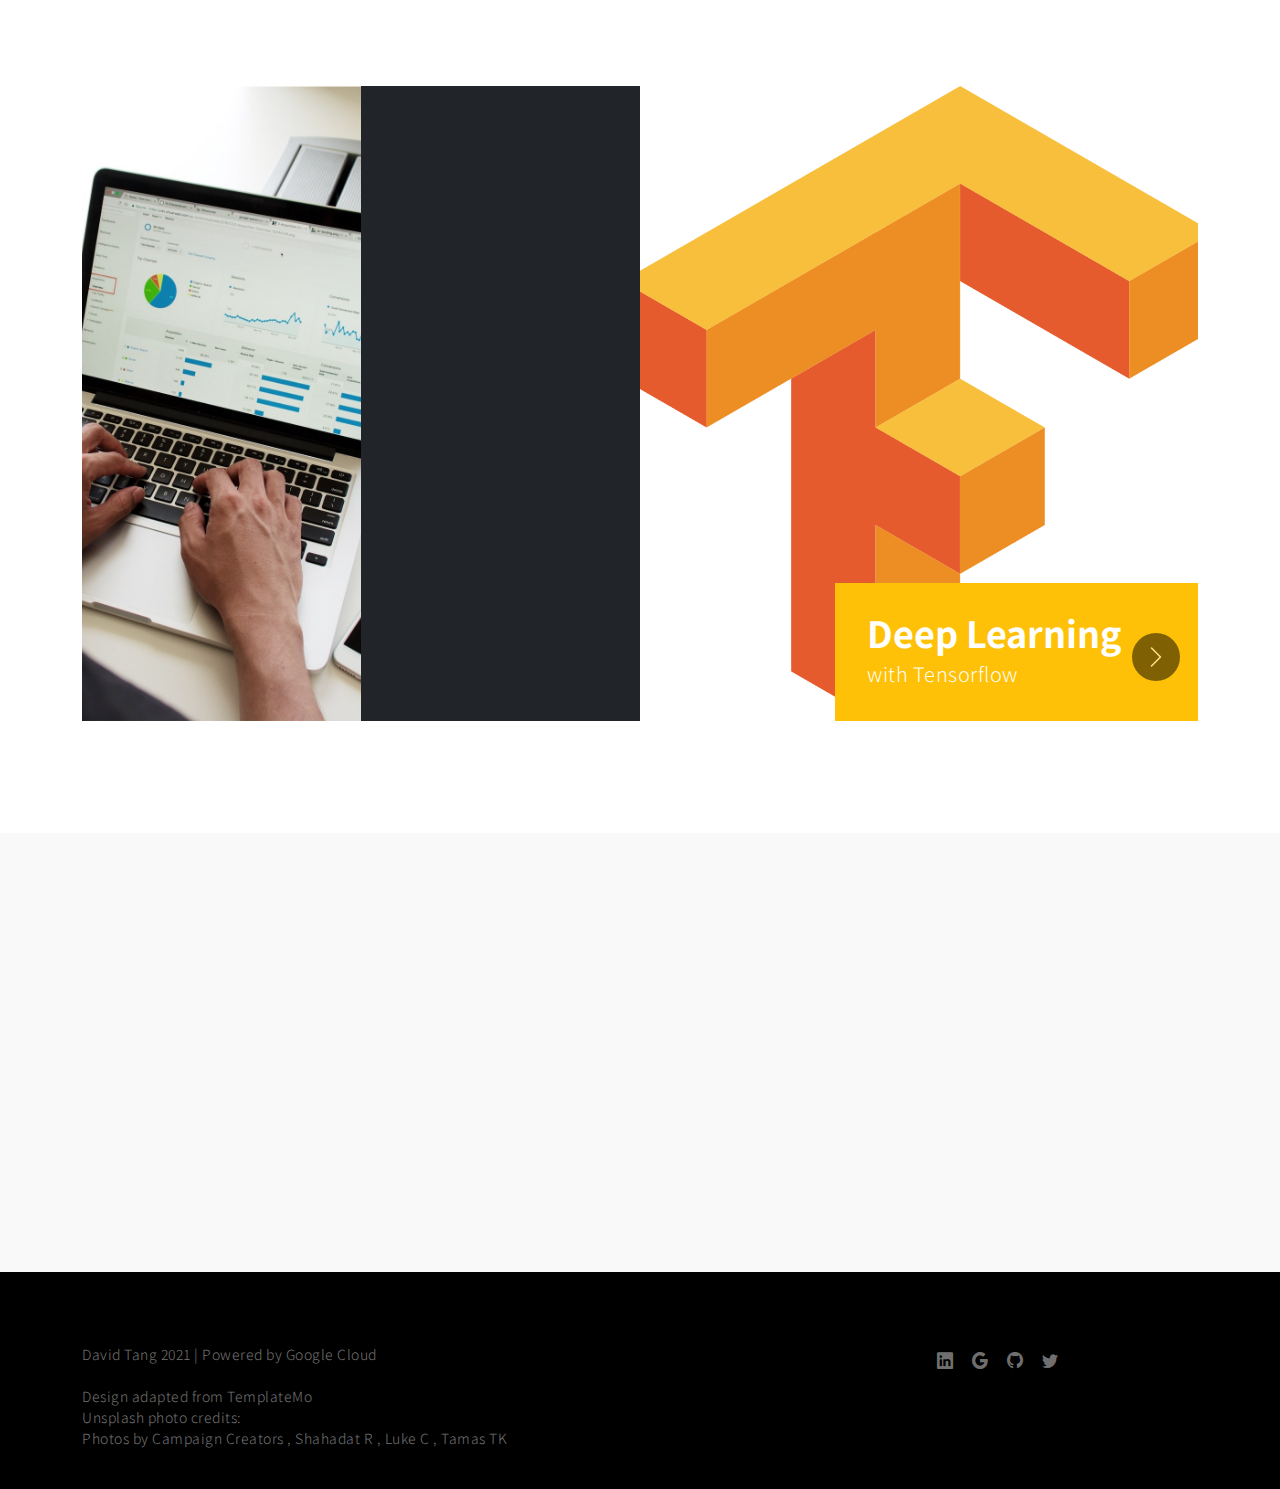
==== commit 10fa8c1d: "add talks and events page" ====
--- a/index.html
+++ b/index.html
@@ -85,15 +85,15 @@
                             <li class="nav-item">
                                 <a class="nav-link" href="#portfolio">Portfolio</a>
                             </li>
+                            
+                            <li class="nav-item">
+                                <a class="nav-link" href="talks.html">Talks</a>
+                            </li>
 
                             <li class="nav-item">
                                 <a class="nav-link" href="#resume">Resume</a>
                             </li>
                             
-                            <!-- Talks list here -->
-                            <!-- <li class="nav-item">
-                                <a class="nav-link" href="#contact">Contact Us</a>
-                            </li> -->
                         </ul>
                     </div>
                 </div>
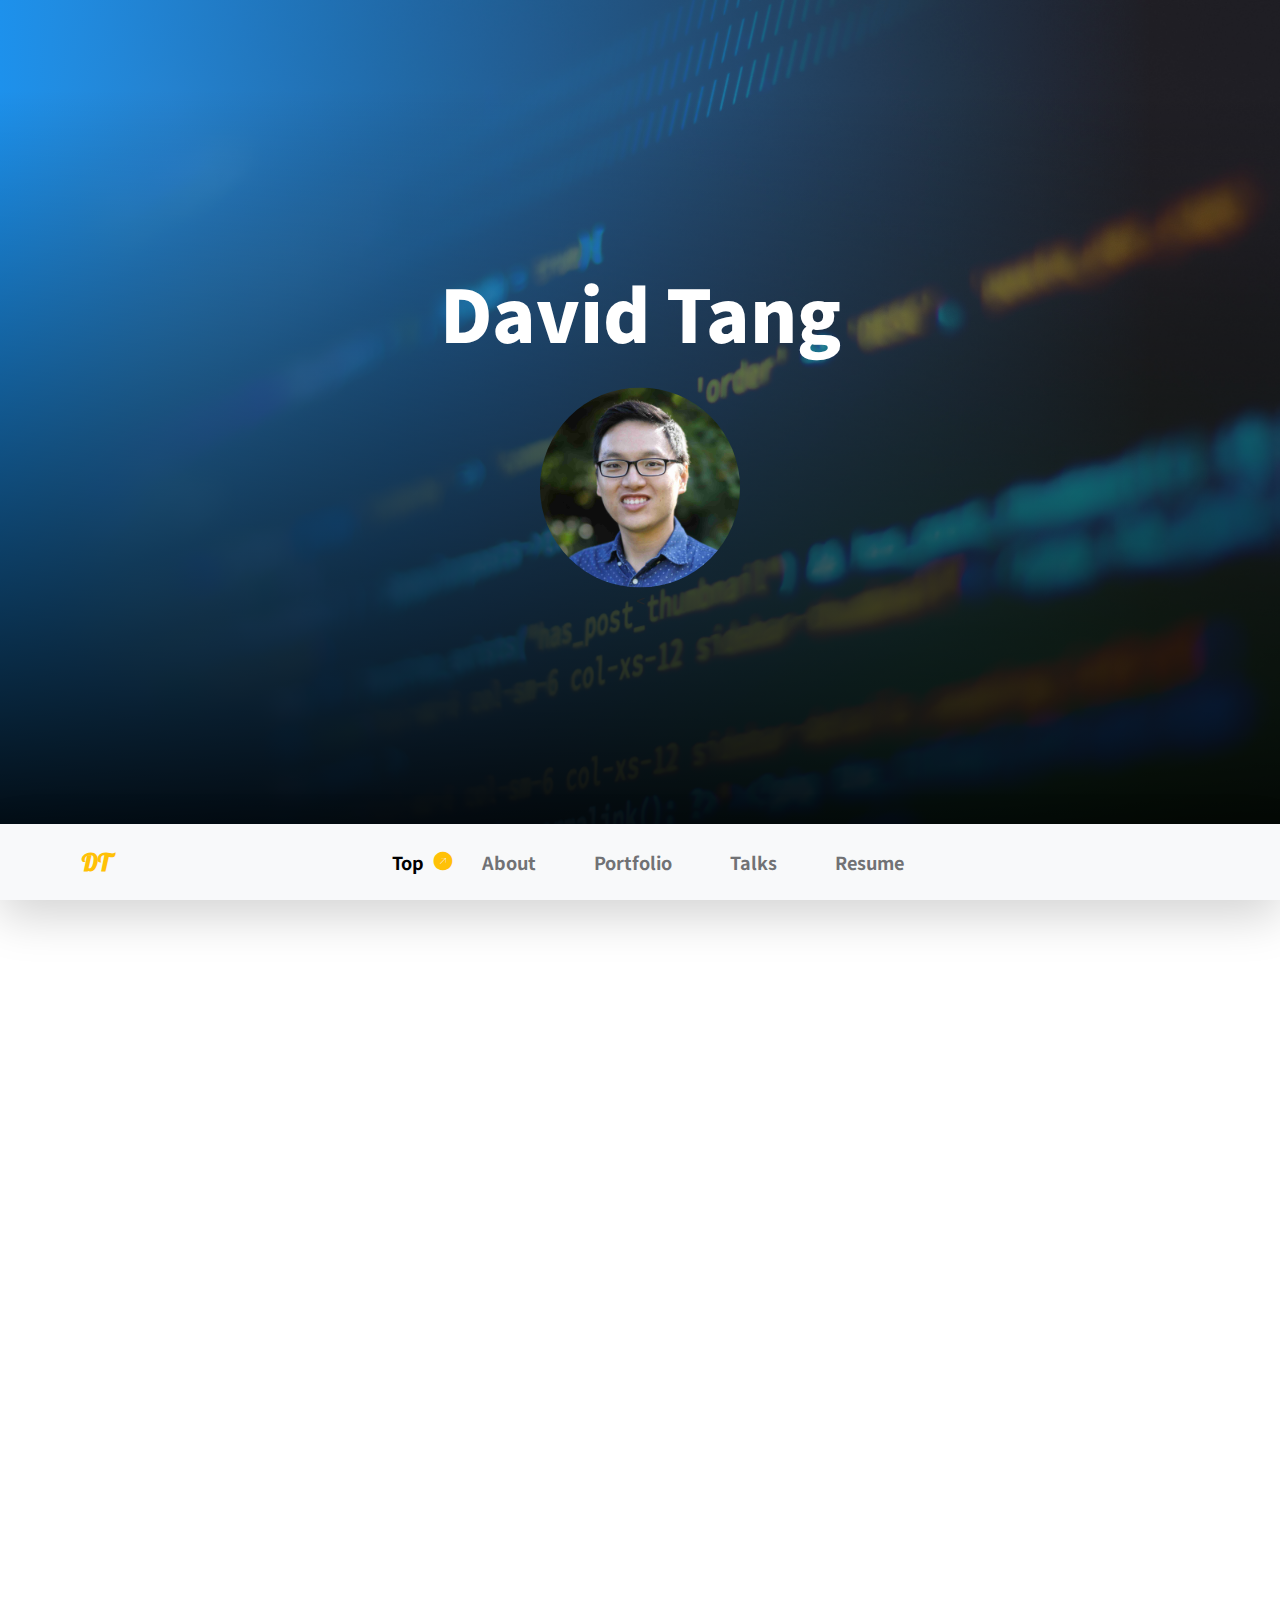
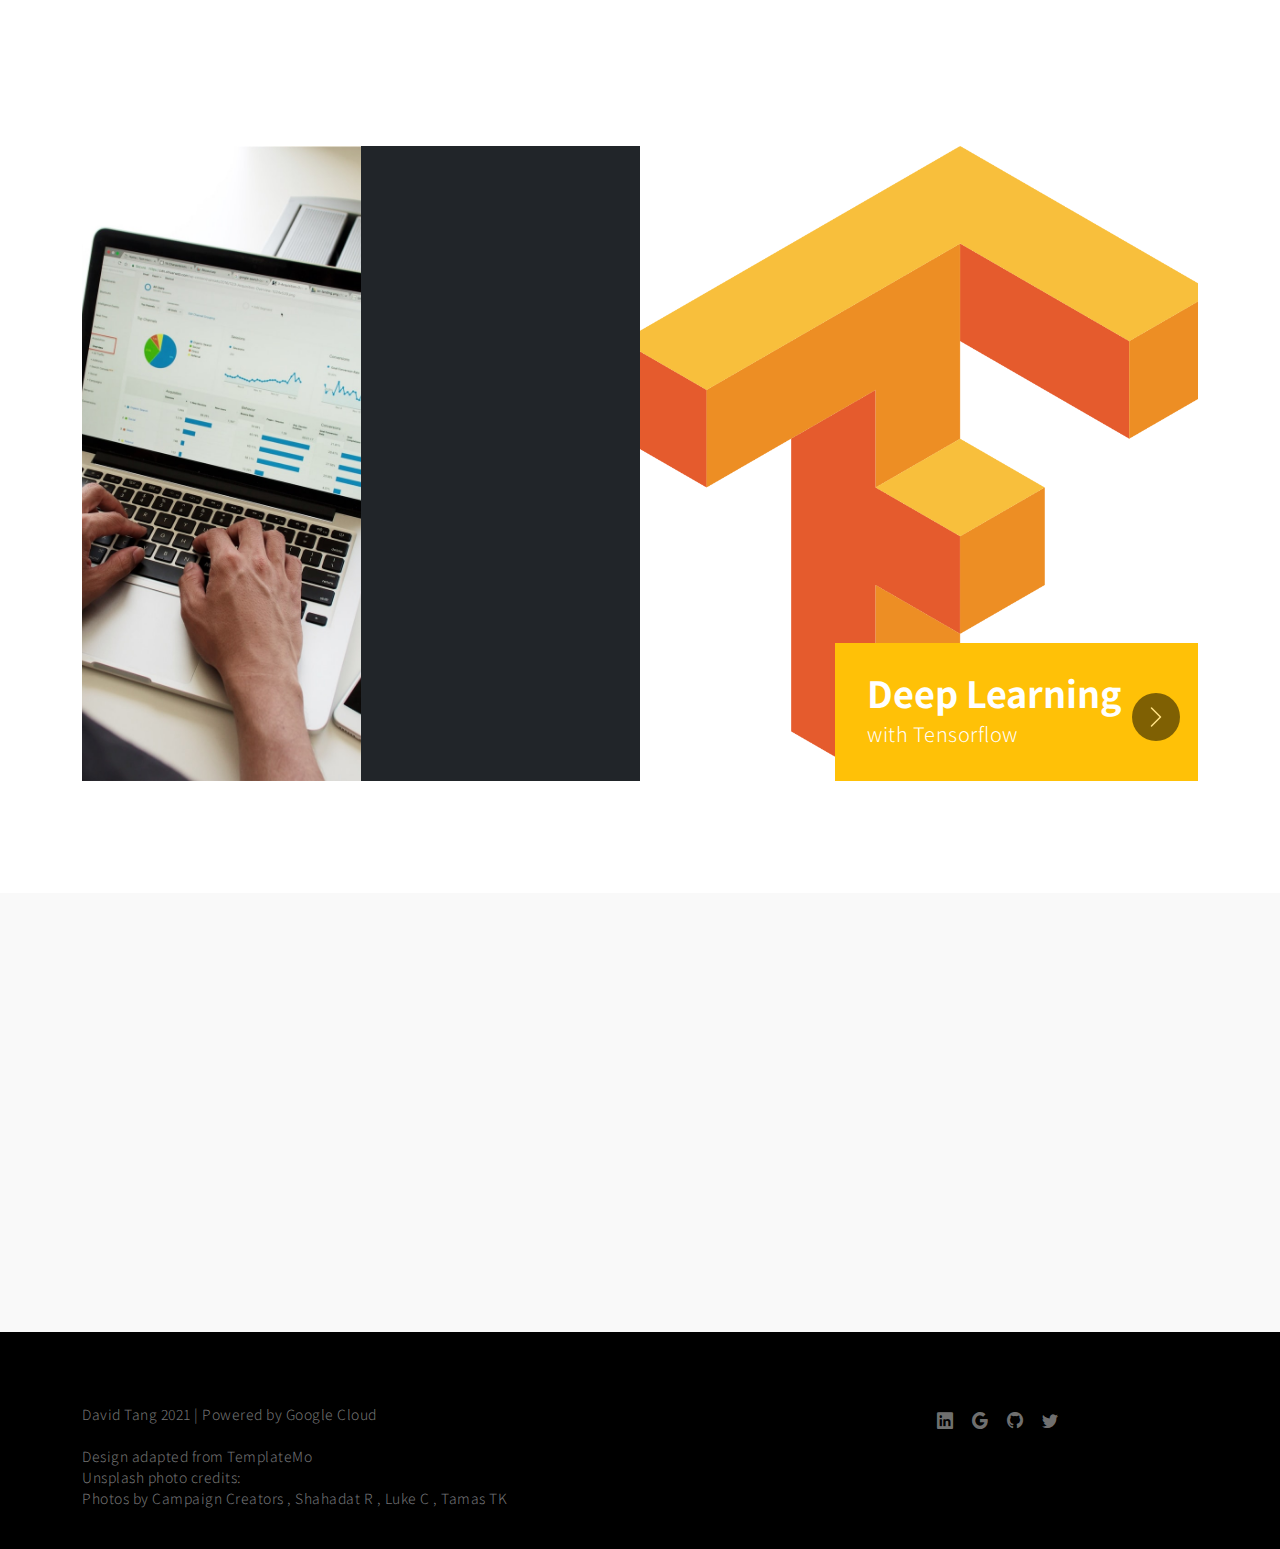
==== commit c8824155: "update main page" ====
--- a/index.html
+++ b/index.html
@@ -11,6 +11,7 @@
         <!-- CSS FILES -->
         <link rel="preconnect" href="https://fonts.googleapis.com">
         <link rel="preconnect" href="https://fonts.gstatic.com" crossorigin>
+        <link href='https://fonts.googleapis.com/css?family=Lobster' rel='stylesheet'>
         <link href="https://fonts.googleapis.com/css2?family=Noto+Sans+JP:wght@100;300;400;700;900&display=swap" rel="stylesheet">
         <link href="css/bootstrap.min.css" rel="stylesheet">
         <link href="css/bootstrap-icons.css" rel="stylesheet">
@@ -30,12 +31,14 @@
 
                 <div class="overlay-horizontal">
                 <div class="heroText">
-                    <h1 class="text-white mt-5 mb-lg-4" data-aos="zoom-in" data-aos-delay="800">
+                    <h1 class="text-white mt-3 mb-lg-4" data-aos="zoom-in" data-aos-delay="800">
                         David Tang 
                     </h1>
                     
+                    <img class="heroPic" src="images/profile_image_square.jpg">
+                    <div class="mp-1"><</div>
                     <p class="text-secondary-white-color" data-aos="fade-up" data-aos-delay="1000">
-                        Data Scientist / Machine Learning
+                        (Health) Data Scientist / Machine Learning Engineer
                     </p>
                 </div>
                 </div>
@@ -64,8 +67,8 @@
 
             <nav class="navbar navbar-expand-lg bg-light shadow-lg">
                 <div class="container">
-                    <a class="navbar-brand" href="index.html">
-                        <strong>David Tang</strong>
+                    <a style="font-family: Lobster" class="navbar-brand" href="index.html">
+                        <strong>DT</strong>
                     </a>
 
                     <button class="navbar-toggler" type="button" data-bs-toggle="collapse" data-bs-target="#navbarNav" aria-controls="navbarNav" aria-expanded="false" aria-label="Toggle navigation">
@@ -103,21 +106,25 @@
                 <div class="container mb-5 pb-lg-5">
                     <div class="row">
                         <div class="col-12">
-                            <h2 class="mb-3" data-aos="fade-up">Innovate with Big Data</h2>
+                            <h2 class="mb-3" data-aos="fade-up">About me ...</h2>
                         </div>
 
                         <div class="col-lg-6 col-12 mt-3 mb-lg-5">
                             <p class="me-4" data-aos="fade-up" data-aos-delay="300">
-                                T-shaped professional: 
-                                    Broad expertise within data science, machine learning, coding, deployment and cloud technologies.
-                                    Deep skills within healthcare, specialist and tertiary in-hospital services.
+                                I am passionate about any big data and machine learning applications.
+                                I love learning new ML techniques and trying out innovative solutions.
+                                Currently, I am developing an interest in cloud technologies and natural lanugage processing.
+                                
                             </p>
                         </div>
-
+                        
                         <div class="col-lg-6 col-12 mt-lg-3 mb-lg-5">
                             <p data-aos="fade-up" data-aos-delay="500">
-                                Passionate about deep learning, natural language processing and applied machine learning.
-                                Any kind of big data applications or distributed computing is awesome :)
+                                My skills are T-shaped: 
+                                    Broad expertise within data science, machine learning, coding, deployment and cloud technologies.
+                                    Deep skills within healthcare, specialist and tertiary in-hospital services. 
+                                    <br>Would love to connect with you to have a chat on anything big data - drop me a message on LinkedIn.
+                                
                             </p>
                         </div>
 
@@ -148,7 +155,7 @@
                                         <p class="text-secondary-white-color" data-aos="fade-up">Engaging with the data community since 2019 </p>
             
                                         <div class="mt-3 custom-links">                                    
-                                            <a href="#news" class="text-white custom-link" data-aos="zoom-in" data-aos-delay="100">List of Talks / Events</a>
+                                            <a href="talks.html" class="text-white custom-link" data-aos="zoom-in" data-aos-delay="100">List of Talks / Events</a>
                                         </div>
             
                                     </div>
--- a/css/templatemo-nomad-force.css
+++ b/css/templatemo-nomad-force.css
@@ -1,7 +1,7 @@
 /*
 
 TemplateMo 567 Nomad Force
-
+Adapted by David Tang 2021
 https://templatemo.com/tm-567-nomad-force
 
 */
@@ -388,6 +388,12 @@
   text-align: center;
 }
 
+.heroPic {
+  border-radius: 50%;
+  height: 200px;
+  width: 200px;
+}
+
 /*---------------------------------------
   ABOUT & TEAM MEMBERS               
 -----------------------------------------*/
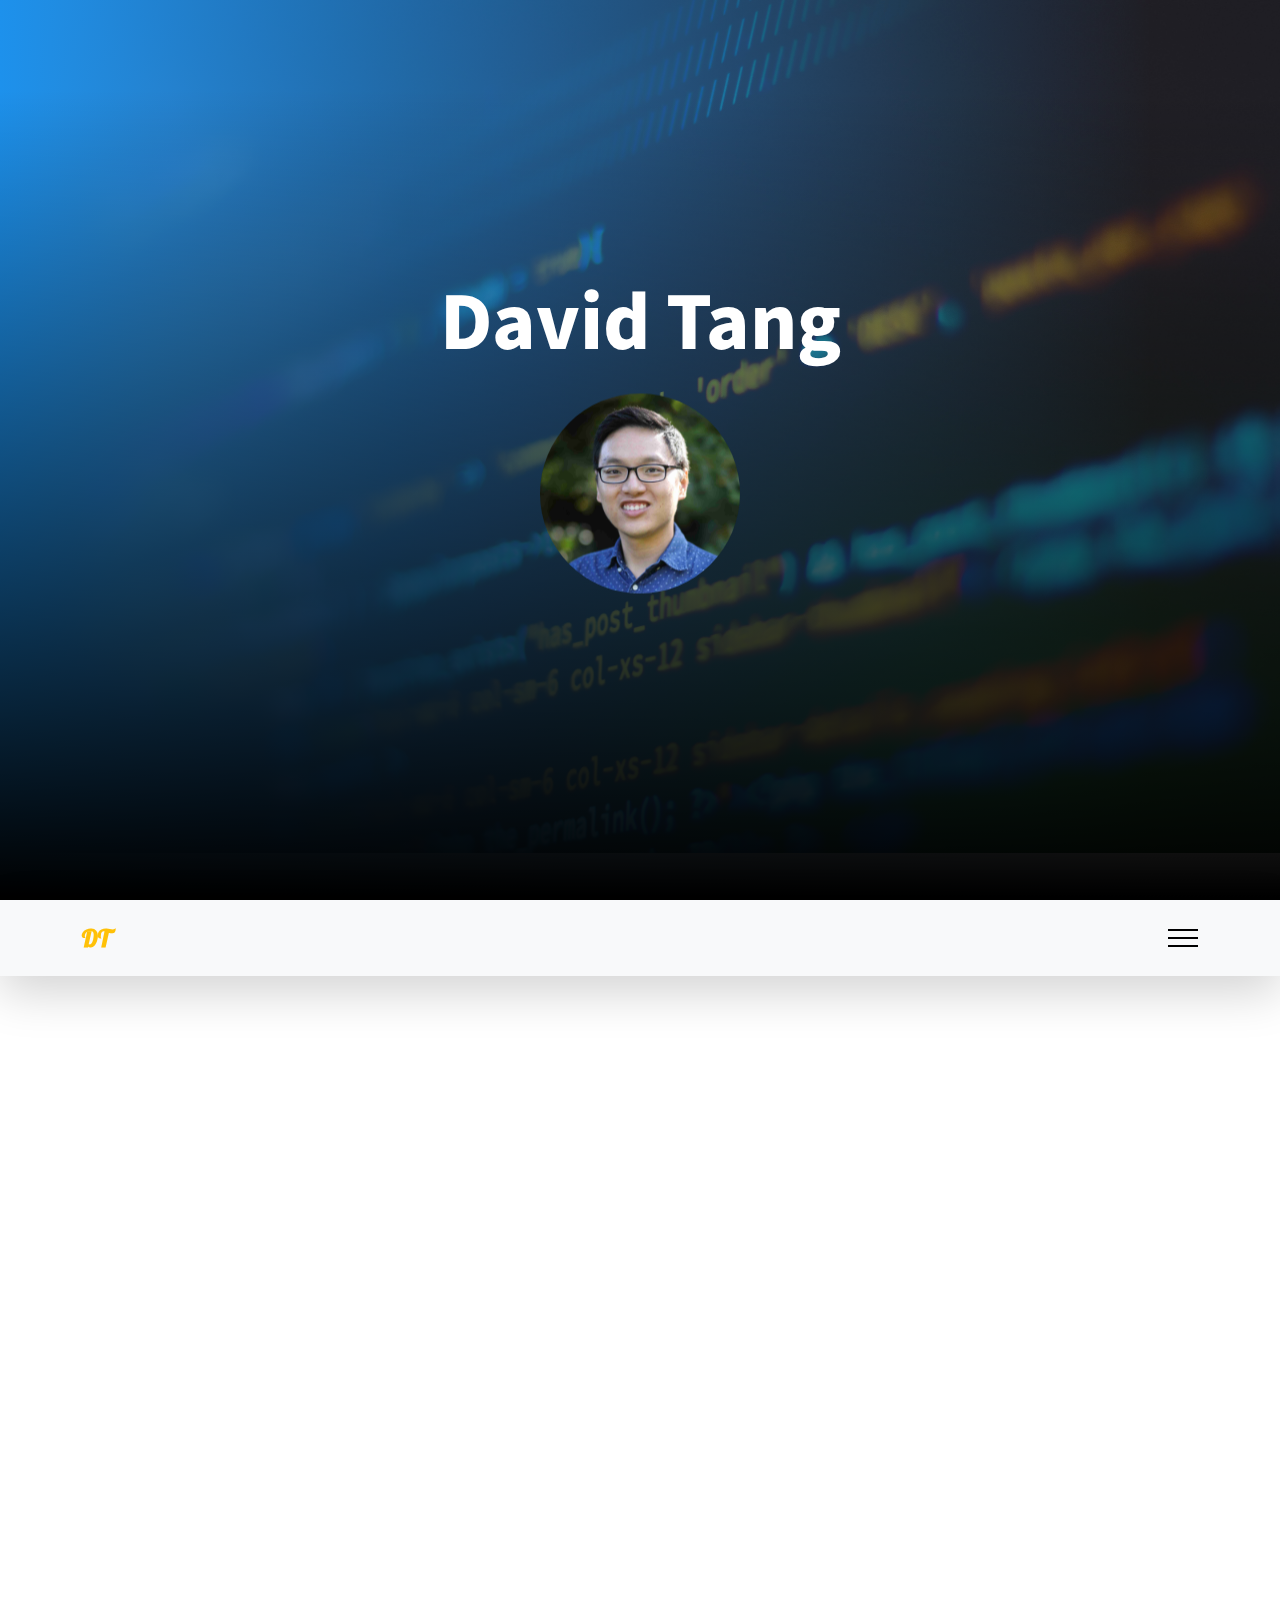
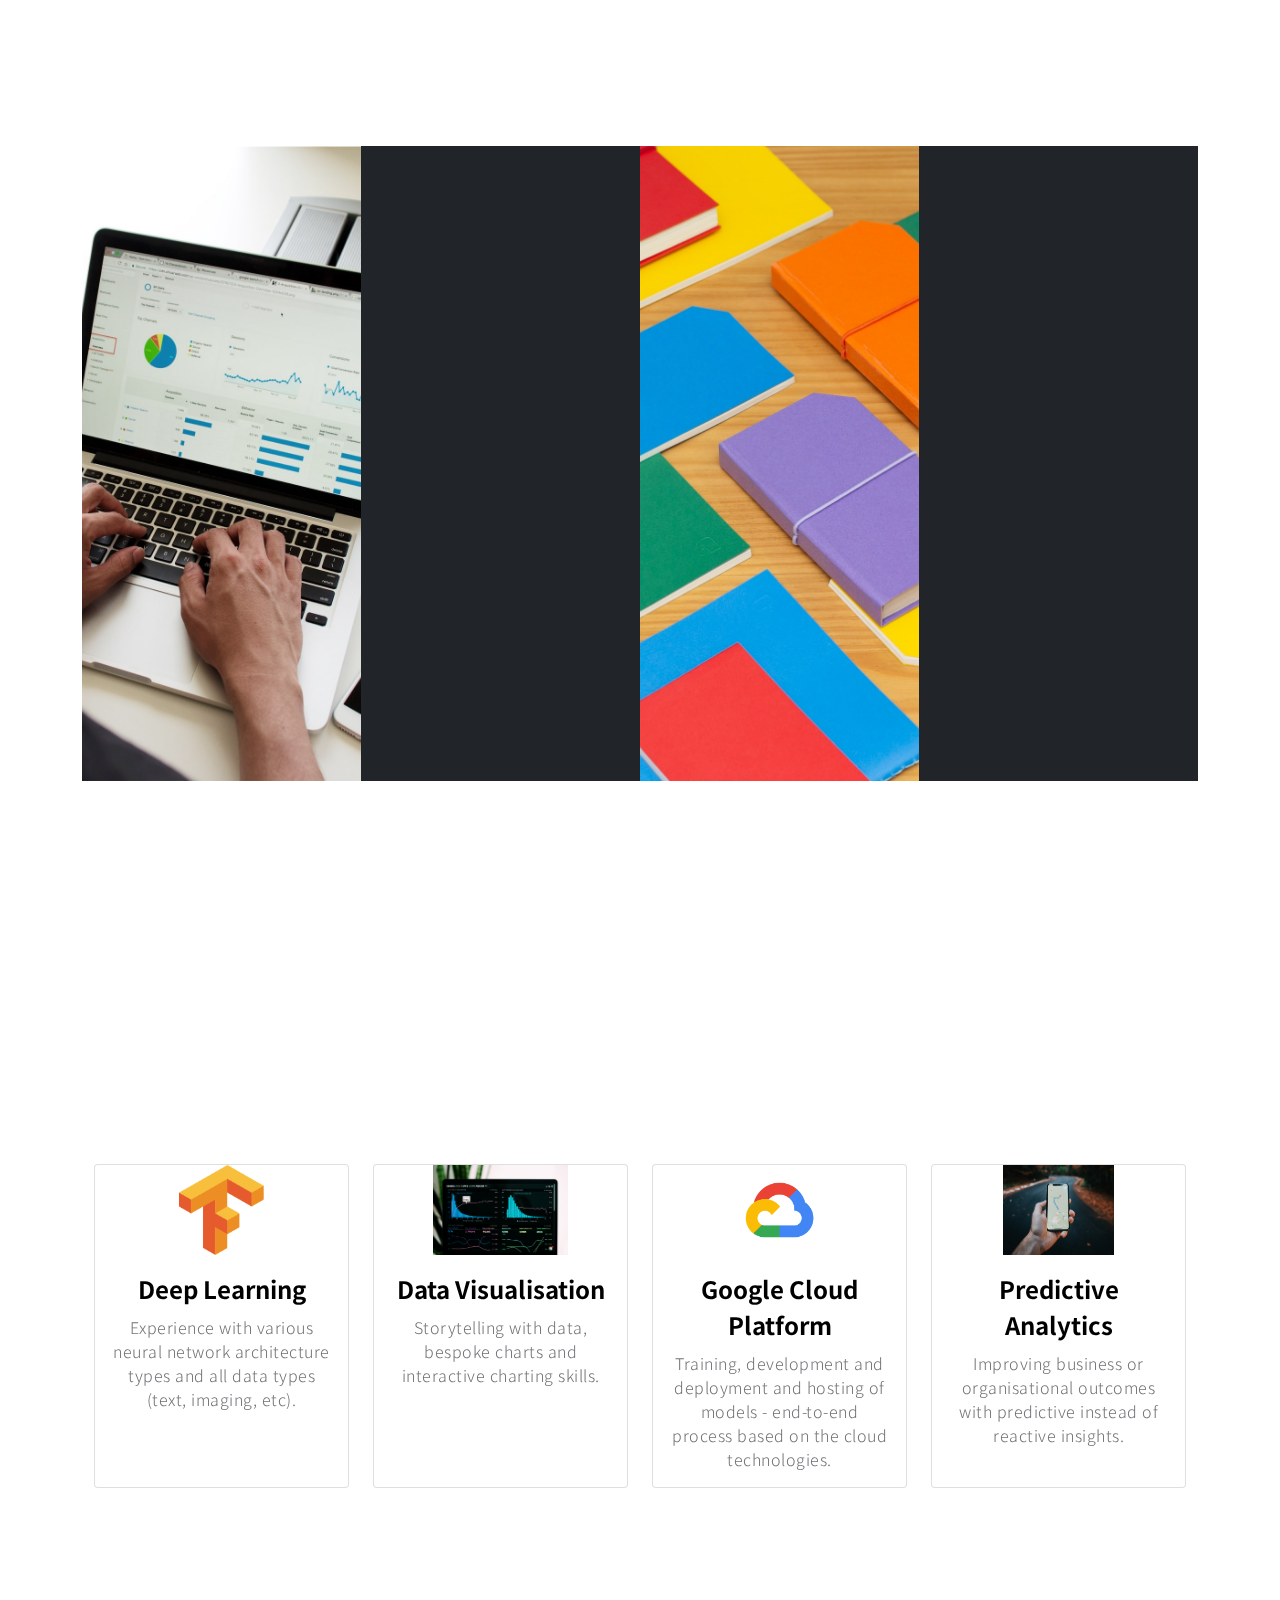
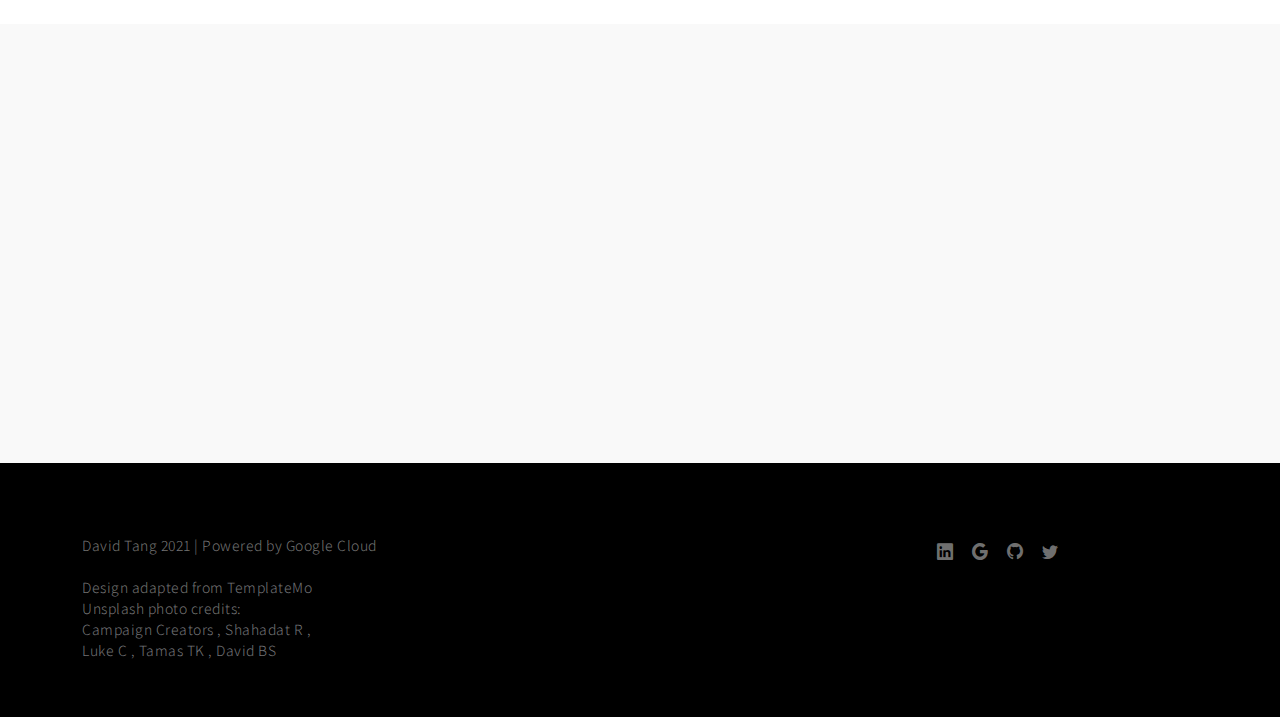
==== commit 18070da5: "add bootstrap cards" ====
--- a/index.html
+++ b/index.html
@@ -31,13 +31,13 @@
 
                 <div class="overlay-horizontal">
                 <div class="heroText">
-                    <h1 class="text-white mt-3 mb-lg-4" data-aos="zoom-in" data-aos-delay="800">
+                    <h1 class="text-white mt-1 mb-md-4" data-aos="zoom-in" data-aos-delay="300">
                         David Tang 
                     </h1>
                     
-                    <img class="heroPic" src="images/profile_image_square.jpg">
-                    <div class="mp-1"><</div>
-                    <p class="text-secondary-white-color" data-aos="fade-up" data-aos-delay="1000">
+                    <img class="heroPic" src="images/profile_image_square.jpg" data-aos="fade-up" data-aos-delay="300">
+                    <div class="mp-1"></div>
+                    <p class="text-secondary-white-color" data-aos="fade-up" data-aos-delay="300">
                         (Health) Data Scientist / Machine Learning Engineer
                     </p>
                 </div>
@@ -54,18 +54,10 @@
                     >
                 </div>
                 
-                <!-- <div class="videoWrapper">
-                    <video autoplay="" loop="" muted="" class="custom-video" poster="videos/792bd98f3e617786c850493560e11c45.jpg">
-                        <source src="videos/814dc43e870597176cad645798825c03.mp4" type="video/mp4">
-
-                        Your browser does not support the video tag.
-                    </video>
-                </div> -->
-
                 <div class="overlay"></div>
             </section>
 
-            <nav class="navbar navbar-expand-lg bg-light shadow-lg">
+            <nav class="navbar navbar-extend-lg bg-light shadow-lg">
                 <div class="container">
                     <a style="font-family: Lobster" class="navbar-brand" href="index.html">
                         <strong>DT</strong>
@@ -162,75 +154,74 @@
                                 </div>
             
                                 
-                                <!-- Change the text here and write a few articles  move caurosel@-->
-                            <div class="col-lg-6 col-12 p-0">  
-                                <section id="myCarousel" class="carousel slide carousel-fade" data-bs-ride="carousel">
-                                    <div class="carousel-inner">
-                                    <div class="carousel-item active">
-                                        <img src="images/Tensorflow_logo.png" class="img-fluid team-image" alt="">
-                                        
-                                        <div class="team-thumb bg-warning">
-                                            <h3 class="text-white mb-0">Deep Learning</h3>
-                                            
-                                            <p class="text-secondary-white-color mb-0">with Tensorflow</p>
+                                <div class="col-lg-3 col-12 p-0">      
+                                    <img src="images/david-bruno-silva-Z19vToWBDIc-portfolio.jpg" class="img-fluid about-image" alt="">
+                                </div>
+            
+                                <div class="col-lg-3 col-12 bg-dark">  
+                                    <div class="d-flex flex-column flex-wrap justify-content-center h-100 py-5 px-4 pt-lg-4 pb-lg-0">
+                                        <h3 class="text-white mb-3" data-aos="fade-up">Portfolio</h3>
+            
+                                        <p class="text-secondary-white-color" data-aos="fade-up">Various showcase data science projects</p>
+            
+                                        <div class="mt-3 custom-links">                                    
+                                            <a href="portfolio.html" class="text-white custom-link" data-aos="zoom-in" data-aos-delay="100">Coming soon!</a>
                                         </div>
-                                    </div>
-                                    
-                                    <div class="carousel-item">
-                                        <img src="images/social-icon-google-cloud-1200-630.png" class="img-fluid team-image" alt="">
-                                        
-                                        <div class="team-thumb bg-primary">
-                                            <h3 class="text-white mb-0">Deploying models</h3>
-                                            
-                                            <p class="text-secondary-white-color mb-0">with Google Cloud</p>
-                                        </div>
-                                    </div>
-                                    
-                                    <div class="carousel-item">
-                                        <img src="images/tamas-tuzes-katai-rEn-AdBr3Ig-unsplash-cropped.jpg" class="img-fluid team-image" alt="">
-                                        
-                                        <div class="team-thumb bg-success">
-                                            <h3 class="text-white mb-0">Predictive Analytics</h3>
-                                            
-                                            <p class="text-secondary-white-color mb-0">Classification & regression</p>
-                                        </div>
-                                    </div>
-                                    
-                                    <div class="carousel-item">
-                                        <img src="images/luke-chesser-JKUTrJ4vK00-unsplash.jpg" class="img-fluid team-image" alt="">
-                                        
-                                        <div class="team-thumb bg-info">
-                                            <h3 class="text-white mb-0">Data Visualisation</h3>
-                                            
-                                            <p class="text-secondary-white-color mb-0">Interactive Plots</p>
-                                        </div>
-                                    </div>
-                                    
-                                    <!-- <div class="carousel-item">
-                                        <img src="images/people/working-business-lady.jpg" class="img-fluid team-image" alt="">
-                                        
-                                        <div class="team-thumb bg-danger">
-                                            <h3 class="text-white mb-0">Placeholder</h3>
-                                            
-                                            <p class="text-secondary-white-color mb-0">Project Management</p>
-                                        </div>
-                                    </div>
-                                </div> -->
-                                
-                                <!-- <button class="carousel-control-prev" type="button" data-bs-target="#myCarousel" data-bs-slide="prev">
-                                    <span class="carousel-control-prev-icon" aria-hidden="true"></span>
-            
-                                    <span class="visually-hidden">Previous</span>
-                                </button> -->
-                                
-                                <button class="carousel-control-next" type="button" data-bs-target="#myCarousel" data-bs-slide="next">
-                                    <span class="carousel-control-next-icon" aria-hidden="true"></span>
-                                    
-                                    <span class="visually-hidden">Next</span>
-                                </button>
-                                </section>
-                            </div>
-                        
+            
+                                    </div>
+                                </div>
+            
+                         
+                            </div>
+                        </div>
+                    </div>
+            </section>
+                        
+            <section class="section-padding" id="skills">
+                <div class="container">
+                    <div class="row justify-content-center">
+
+                        <div class="col-12">
+                            <h2 class="mb-5 text-center" data-aos="fade-up">Machine Learning</h2>
+                        </div>
+
+                        <div class="row row-cols-1 row-cols-md-4 g-4">
+                            <div class="col-lg-3 mb-4 d-flex align-items-stretch">
+                                <div class="card text-center">
+                                <img src="images/Tensorflow_logo.png" class="card-img-top skills-card-img" alt="...">
+                                <div class="card-body">
+                                    <h5 class="card-title">Deep Learning</h5>
+                                    <p class="card-text flex-md-column">Experience with various neural network architecture types and all data types (text, imaging, etc).</p>
+                                </div>
+                                </div>
+                            </div>
+                            <div class="col-lg-3 mb-4 d-flex align-items-stretch">
+                                <div class="card text-center">
+                                <img src="images/luke-chesser-JKUTrJ4vK00-unsplash.jpg" class="card-img-top skills-card-img" alt="...">
+                                <div class="card-body">
+                                    <h5 class="card-title">Data Visualisation</h5>
+                                    <p class="card-text">Storytelling with data, bespoke charts and interactive charting skills.</p>
+                                </div>
+                                </div>
+                            </div>
+                            <div class="col-lg-3 mb-4 d-flex align-items-stretch">
+                                <div class="card text-center">
+                                <img src="images/social-icon-google-cloud-1200-630.png" class="card-img-top skills-card-img" alt="...">
+                                <div class="card-body">
+                                    <h5 class="card-title">Google Cloud Platform</h5>
+                                    <p class="card-text">Training, development and deployment and hosting of models - end-to-end process based on the cloud technologies.</p>
+                                </div>
+                                </div>
+                            </div>
+                            <div class="col-lg-3 mb-4 d-flex align-items-stretch">
+                                <div class="card text-center">
+                                <img src="images/tamas-tuzes-katai-rEn-AdBr3Ig-unsplash-cropped.jpg" class="card-img-top skills-card-img" alt="...">
+                                <div class="card-body">
+                                    <h5 class="card-title">Predictive Analytics</h5>
+                                    <p class="card-text">Improving business or organisational outcomes with predictive instead of reactive insights.</p>
+                                </div>
+                                </div>
+                            </div>
                         </div>
                     </div>
                 </div>
@@ -353,10 +344,12 @@
                         
                         <br><br>Design adapted from <a href="https://templatemo.com/page/1" target="_parent">TemplateMo</a>
                         <br>Unsplash photo credits:
-                        <br>Photos by <a href="https://unsplash.com/@campaign_creators?utm_source=unsplash&utm_medium=referral&utm_content=creditCopyText">Campaign Creators</a>
+                        <br><a href="https://unsplash.com/@campaign_creators?utm_source=unsplash&utm_medium=referral&utm_content=creditCopyText">Campaign Creators</a>
                         , <a href="https://unsplash.com/@hishahadat?utm_source=unsplash&utm_medium=referral&utm_content=creditCopyText">Shahadat R</a>
-                        , <a href="https://unsplash.com/@lukechesser?utm_source=unsplash&utm_medium=referral&utm_content=creditCopyText">Luke C</a>
+                        , <br><a href="https://unsplash.com/@lukechesser?utm_source=unsplash&utm_medium=referral&utm_content=creditCopyText">Luke C</a>
                         , <a href="https://unsplash.com/@tamas_tuzeskatai?utm_source=unsplash&utm_medium=referral&utm_content=creditCopyText">Tamas TK</a>
+                        , <a href="https://unsplash.com/@brlimaproj?utm_source=unsplash&utm_medium=referral&utm_content=creditCopyText">David BS</a>
+  
   
                       </p>
   
@@ -375,6 +368,8 @@
                         </ul>
                     </div>
 
+                    <div class="mt-3"></div>
+
                 </div>
             </section>
         </footer>
@@ -382,7 +377,6 @@
         <!-- JAVASCRIPT FILES -->
         <script src="js/jquery.min.js"></script>
         <script src="js/bootstrap.bundle.min.js"></script>
-        <script src="js/jquery.sticky.js"></script>
         <script src="js/aos.js"></script>
         <script src="js/jquery.magnific-popup.min.js"></script>
         <script src="js/magnific-popup-options.js"></script>
--- a/css/templatemo-nomad-force.css
+++ b/css/templatemo-nomad-force.css
@@ -225,6 +225,8 @@
   left: 0;
   padding-top: 15px;
   padding-bottom: 15px;
+  position:-webkit-sticky;
+  position:sticky;
 }
 
 .navbar-brand {
@@ -358,6 +360,7 @@
 .hero {
   position: relative;
   overflow: hidden;
+  min-height: 450px;
 }
 
 @media screen and (min-width: 992px) {
@@ -663,6 +666,13 @@
   .news-two-column {
     min-height: 232.5px;
   }
+  .navbar {
+    padding-top: 10px;
+    padding-bottom: 10px;
+    position:-webkit-sticky;
+    position:sticky;
+    top: 0;
+  }
 }
 
 @media screen and (max-width: 991px) {
@@ -693,6 +703,9 @@
   .navbar {
     padding-top: 10px;
     padding-bottom: 10px;
+    position:-webkit-sticky;
+    position:sticky;
+    top: 0;
   }
 
   .section-padding {
@@ -719,6 +732,13 @@
   .news-detail-title {
     font-size: 36px;
   }
+
+  .navbar {    
+    position:-webkit-sticky;
+    position:sticky;
+    z-index:1050;
+    top:0;
+  }
 }
 
 @media screen and (max-width: 360px) {
@@ -729,22 +749,81 @@
   .heroText p {
     font-size: 14px;
   }
+  .navbar {
+    padding-top: 10px;
+    padding-bottom: 10px;
+    position:fixed;
+    right:0;
+    bottom:0;
+    left:0;
+    z-index:1050;
+  }
+  /* fix padding under menu after resize */
+  body { 
+    margin-bottom: 90px; 
+  }      
+}
+
+@media screen and (max-width: 450px) {
+  .navbar {
+    padding-top: 10px;
+    padding-bottom: 10px;
+    position:fixed;
+    top: auto;
+    right:0;
+    bottom:0;
+    left:0;
+    z-index:1050;
+  }
+  /* fix padding under menu after resize */
+  html { 
+    margin-bottom: 90px; 
+  }      
 }
 
 @media screen and (max-width: 359px) {
   .news-detail-title {
     font-size: 22px;
   }
-}
-
-/*-------------------
-*/
-
-.image-fade-hero img {
-  margin-right: 14px;
-  display: block;
-  float: left;
-  box-shadow: 3px 3px 1px #ccc;
-  -webkit-box-shadow: 3px 3px 1px #ccc;
-  -moz-box-shadow: 3px 3px 1px #ccc;
+  .navbar {
+    padding-top: 10px;
+    padding-bottom: 10px;
+    position:fixed;
+    right:0;
+    bottom:0;
+    left:0;
+    top:auto;
+    z-index:1050;
+  }
+  /* fix padding under menu after resize */
+  body { 
+    padding-top: 200px; 
+  }      
+}
+
+/*----------------------------------
+      SKILLS SECTION
+------------------------------------*/
+
+.skills-card-img{
+    object-fit: contain;
+}
+
+.card-text {
+  font-size: 16px;
+}
+
+@media screen and (max-width: 450px) {
+  .skills-card-img{
+    height: 30vh;
+    object-fit: contain;
+  }
+}
+
+
+@media screen and (max-width: 2000px) {
+  .skills-card-img{
+    height: 10vh;
+    object-fit: contain;
+  }
 }